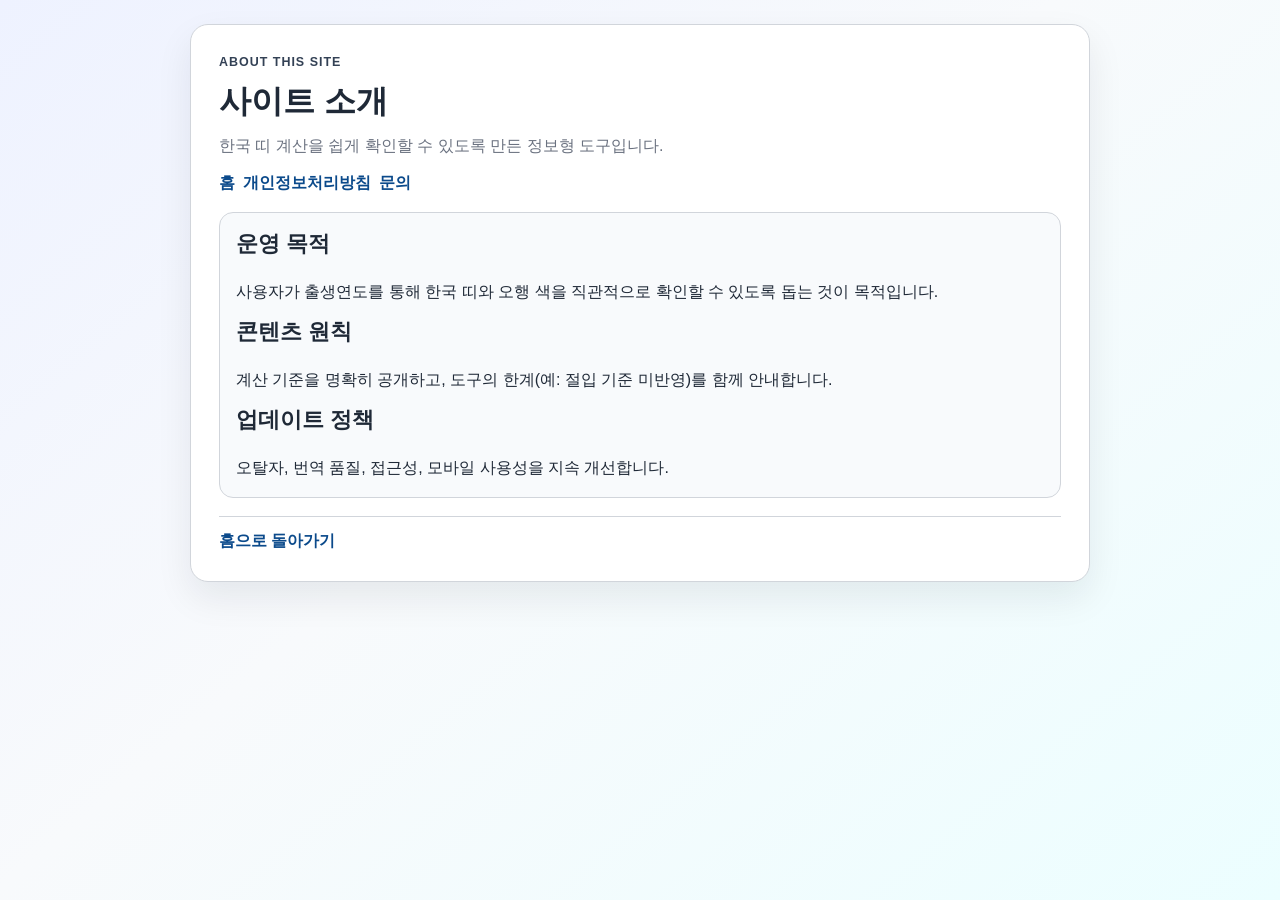
==== about.html @ 7830d873 "Add Korean zodiac intro page and content quality pages" ====
<!doctype html>
<html lang="ko">
<head>
  <meta charset="UTF-8">
  <meta name="viewport" content="width=device-width, initial-scale=1.0">
  <meta name="description" content="한국 띠 찾기 사이트 소개와 운영 원칙">
  <meta name="google-adsense-account" content="ca-pub-1729963445470866">
  <title>사이트 소개 | 한국 띠 찾기</title>
  <link rel="stylesheet" href="style.css">
</head>
<body>
  <main class="app subpage">
    <header class="site-header">
      <p class="eyebrow">About This Site</p>
      <h1>사이트 소개</h1>
      <p class="desc">한국 띠 계산을 쉽게 확인할 수 있도록 만든 정보형 도구입니다.</p>
      <nav class="top-nav" aria-label="Main">
        <a href="index.html">홈</a>
        <a href="privacy.html">개인정보처리방침</a>
        <a href="contact.html">문의</a>
      </nav>
    </header>

    <section class="panel info-block">
      <h2>운영 목적</h2>
      <p>사용자가 출생연도를 통해 한국 띠와 오행 색을 직관적으로 확인할 수 있도록 돕는 것이 목적입니다.</p>
      <h2>콘텐츠 원칙</h2>
      <p>계산 기준을 명확히 공개하고, 도구의 한계(예: 절입 기준 미반영)를 함께 안내합니다.</p>
      <h2>업데이트 정책</h2>
      <p>오탈자, 번역 품질, 접근성, 모바일 사용성을 지속 개선합니다.</p>
    </section>

    <footer class="site-footer">
      <p><a href="index.html">홈으로 돌아가기</a></p>
    </footer>
  </main>
</body>
</html>
---- style.css ----
:root {
  --bg: #f5f7fb;
  --card: #ffffff;
  --text: #1f2937;
  --muted: #6b7280;
  --line: #d1d5db;
  --primary: #0f172a;
  --soft: #f8fafc;
}

* {
  box-sizing: border-box;
}

body {
  margin: 0;
  min-height: 100vh;
  padding: 24px;
  font-family: "Noto Sans KR", sans-serif;
  color: var(--text);
  background: linear-gradient(140deg, #eef2ff, #f8fafc 45%, #ecfeff);
}

.app {
  width: min(900px, 100%);
  margin: 0 auto;
  background: var(--card);
  border: 1px solid var(--line);
  border-radius: 18px;
  padding: 28px;
  box-shadow: 0 16px 36px rgba(15, 23, 42, 0.08);
}

.site-header {
  margin-bottom: 18px;
}

.eyebrow {
  margin: 0 0 8px;
  font-size: 0.78rem;
  letter-spacing: 0.08em;
  text-transform: uppercase;
  color: #334155;
  font-weight: 700;
}

h1 {
  margin: 0 0 8px;
  font-size: 2rem;
}

h2 {
  margin: 0 0 10px;
  font-size: 1.35rem;
}

h3 {
  margin: 0 0 8px;
  font-size: 1.05rem;
}

p {
  margin: 0;
  line-height: 1.55;
}

.desc {
  margin: 0 0 14px;
  color: var(--muted);
}

.top-nav {
  display: flex;
  flex-wrap: wrap;
  gap: 8px;
}

.top-nav a,
.site-footer a {
  text-decoration: none;
  color: #0b4a8b;
  font-weight: 600;
}

.panel {
  border: 1px solid var(--line);
  border-radius: 14px;
  background: var(--soft);
  padding: 16px;
  margin-top: 16px;
}

.lang-switch {
  display: flex;
  gap: 8px;
  margin-bottom: 16px;
}

.lang-btn {
  font: inherit;
  border: 1px solid var(--line);
  background: #fff;
  color: var(--text);
  border-radius: 10px;
  padding: 8px 12px;
  cursor: pointer;
}

.lang-btn.active {
  background: var(--primary);
  color: #fff;
  border-color: var(--primary);
}

.form {
  display: grid;
  gap: 10px;
}

label {
  font-weight: 600;
}

input,
.submit-btn {
  font: inherit;
  padding: 12px;
  border-radius: 12px;
}

input {
  border: 1px solid var(--line);
}

#birthYear::selection {
  background: #2563eb;
  color: #ffffff;
}

.submit-btn {
  border: none;
  background: var(--primary);
  color: #fff;
  font-weight: 700;
  cursor: pointer;
}

.result {
  margin-top: 18px;
  border: 1px solid var(--line);
  border-radius: 14px;
  min-height: 250px;
  padding: 16px;
  background: #f8fafc;
}

.result-content {
  display: grid;
  grid-template-columns: minmax(220px, 260px) 1fr;
  gap: 16px;
  align-items: center;
}

.animal-figure {
  width: 100%;
  aspect-ratio: 1 / 1;
  overflow: hidden;
  padding: 10px;
  border-radius: 16px;
  background: rgba(255, 255, 255, 0.95);
  border: 1px solid rgba(255, 255, 255, 0.9);
  box-shadow: 0 10px 20px rgba(15, 23, 42, 0.1);
}

.animal-figure img {
  width: 100%;
  height: 100%;
  object-fit: contain;
  object-position: center;
  display: block;
}

.zodiac-name {
  margin: 0;
  font-size: 1.35rem;
  font-weight: 700;
}

.result-meta {
  display: grid;
  gap: 8px;
}

.color-tag {
  margin-top: 8px;
  display: inline-block;
  padding: 6px 10px;
  border-radius: 999px;
  color: #fff;
  font-weight: 600;
}

.result small {
  display: block;
  color: var(--muted);
}

.info-block {
  display: grid;
  gap: 12px;
}

.info-block p + p {
  margin-top: 6px;
}

.mini-grid {
  display: grid;
  gap: 10px;
  grid-template-columns: repeat(3, minmax(0, 1fr));
}

.mini-grid article,
.faq-list article {
  border: 1px solid #dbe3ef;
  background: #ffffff;
  border-radius: 10px;
  padding: 12px;
}

.faq-list {
  display: grid;
  gap: 10px;
}

.ad-wrap {
  margin-top: 16px;
  padding: 10px;
  border: 1px dashed #cbd5e1;
  border-radius: 12px;
  background: rgba(255, 255, 255, 0.65);
}

.site-footer {
  margin-top: 18px;
  padding-top: 12px;
  border-top: 1px solid var(--line);
  display: grid;
  gap: 10px;
}

.site-footer p {
  display: flex;
  flex-wrap: wrap;
  gap: 10px;
  color: #475569;
}

.muted {
  color: var(--muted);
}

.subpage h1 {
  margin-bottom: 10px;
}

@media (max-width: 760px) {
  body {
    padding: 12px;
  }

  .app {
    padding: 18px;
  }

  h1 {
    font-size: 1.6rem;
  }

  .result {
    min-height: 0;
  }

  .result-content {
    grid-template-columns: 1fr;
  }

  .animal-figure {
    max-width: 320px;
    margin-inline: auto;
  }

  .mini-grid {
    grid-template-columns: 1fr;
  }
}
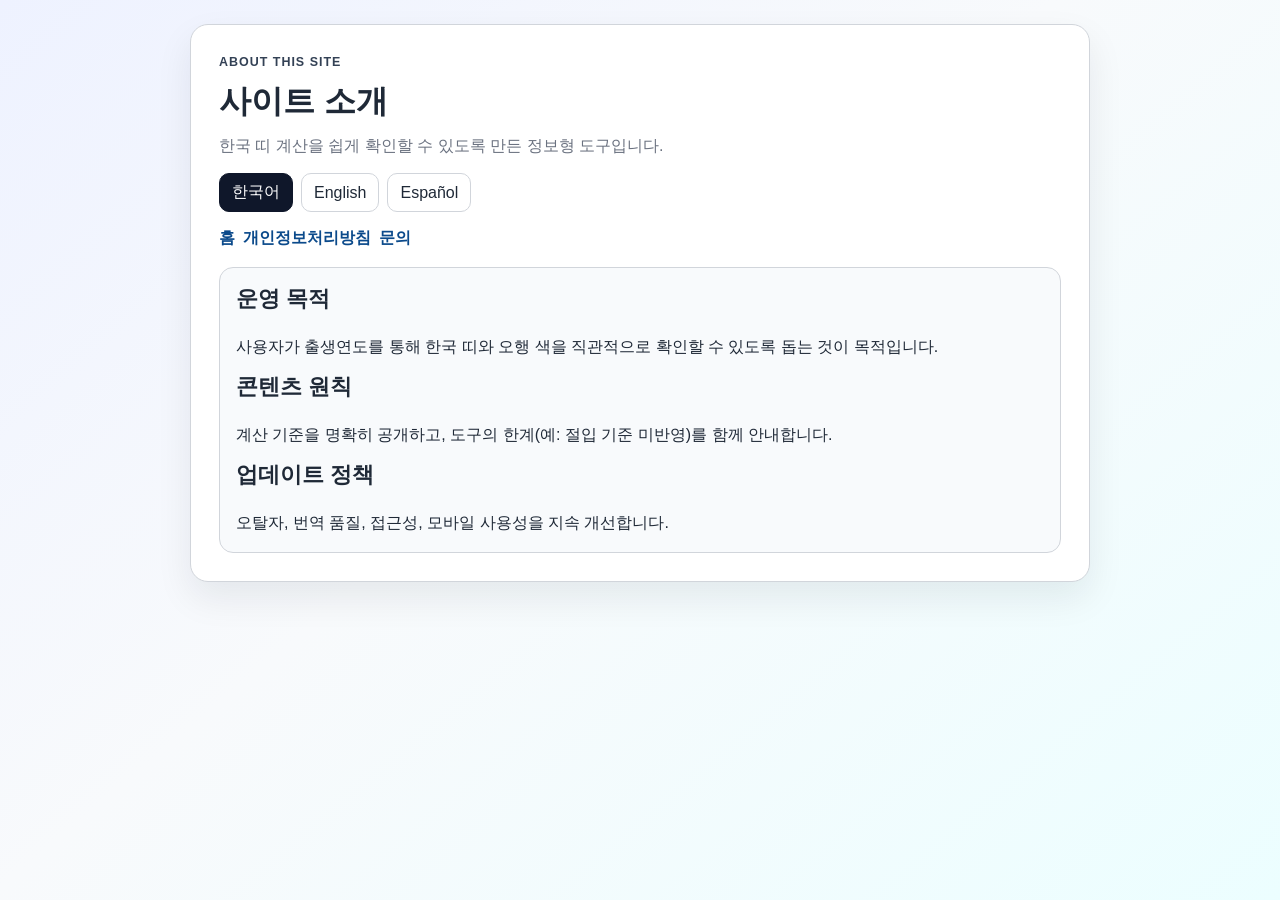
==== commit b470339f: "Add multilingual support to info pages and update footer links" ====
--- a/about.html
+++ b/about.html
@@ -12,27 +12,39 @@
   <main class="app subpage">
     <header class="site-header">
       <p class="eyebrow">About This Site</p>
-      <h1>사이트 소개</h1>
-      <p class="desc">한국 띠 계산을 쉽게 확인할 수 있도록 만든 정보형 도구입니다.</p>
+      <h1 id="pageTitle">사이트 소개</h1>
+      <p id="pageDesc" class="desc">한국 띠 계산을 쉽게 확인할 수 있도록 만든 정보형 도구입니다.</p>
+      <div class="lang-switch" role="group" aria-label="Language switcher">
+        <button type="button" class="lang-btn active" data-lang="ko">한국어</button>
+        <button type="button" class="lang-btn" data-lang="en">English</button>
+        <button type="button" class="lang-btn" data-lang="es">Español</button>
+      </div>
       <nav class="top-nav" aria-label="Main">
-        <a href="index.html">홈</a>
-        <a href="privacy.html">개인정보처리방침</a>
-        <a href="contact.html">문의</a>
+        <a id="navHome" href="index.html">홈</a>
+        <a id="navPrivacy" href="privacy.html">개인정보처리방침</a>
+        <a id="navContact" href="contact.html">문의</a>
       </nav>
     </header>
 
     <section class="panel info-block">
-      <h2>운영 목적</h2>
-      <p>사용자가 출생연도를 통해 한국 띠와 오행 색을 직관적으로 확인할 수 있도록 돕는 것이 목적입니다.</p>
-      <h2>콘텐츠 원칙</h2>
-      <p>계산 기준을 명확히 공개하고, 도구의 한계(예: 절입 기준 미반영)를 함께 안내합니다.</p>
-      <h2>업데이트 정책</h2>
-      <p>오탈자, 번역 품질, 접근성, 모바일 사용성을 지속 개선합니다.</p>
+      <h2 id="sec1Title">운영 목적</h2>
+      <p id="sec1Body">사용자가 출생연도를 통해 한국 띠와 오행 색을 직관적으로 확인할 수 있도록 돕는 것이 목적입니다.</p>
+      <h2 id="sec2Title">콘텐츠 원칙</h2>
+      <p id="sec2Body">계산 기준을 명확히 공개하고, 도구의 한계(예: 절입 기준 미반영)를 함께 안내합니다.</p>
+      <h2 id="sec3Title">업데이트 정책</h2>
+      <p id="sec3Body">오탈자, 번역 품질, 접근성, 모바일 사용성을 지속 개선합니다.</p>
     </section>
+  </main>
 
-    <footer class="site-footer">
-      <p><a href="index.html">홈으로 돌아가기</a></p>
-    </footer>
-  </main>
+  <script>
+    const ui = {
+      ko: { htmlLang: "ko", pageTitle: "사이트 소개", pageDesc: "한국 띠 계산을 쉽게 확인할 수 있도록 만든 정보형 도구입니다.", navHome: "홈", navPrivacy: "개인정보처리방침", navContact: "문의", sec1Title: "운영 목적", sec1Body: "사용자가 출생연도를 통해 한국 띠와 오행 색을 직관적으로 확인할 수 있도록 돕는 것이 목적입니다.", sec2Title: "콘텐츠 원칙", sec2Body: "계산 기준을 명확히 공개하고, 도구의 한계(예: 절입 기준 미반영)를 함께 안내합니다.", sec3Title: "업데이트 정책", sec3Body: "오탈자, 번역 품질, 접근성, 모바일 사용성을 지속 개선합니다." },
+      en: { htmlLang: "en", pageTitle: "About", pageDesc: "An informational tool to quickly check Korean zodiac animals and five-element colors.", navHome: "Home", navPrivacy: "Privacy", navContact: "Contact", sec1Title: "Purpose", sec1Body: "The goal is to help users quickly identify their Korean zodiac animal and color from birth year.", sec2Title: "Content Principles", sec2Body: "We disclose calculation rules clearly and explain known limits of the tool.", sec3Title: "Update Policy", sec3Body: "We continuously improve typo fixes, translation quality, accessibility, and mobile usability." },
+      es: { htmlLang: "es", pageTitle: "Acerca del sitio", pageDesc: "Herramienta informativa para consultar rapido el zodiaco coreano y los colores de los cinco elementos.", navHome: "Inicio", navPrivacy: "Privacidad", navContact: "Contacto", sec1Title: "Objetivo", sec1Body: "El objetivo es ayudar a los usuarios a identificar rapidamente su animal y color segun el ano de nacimiento.", sec2Title: "Principios de contenido", sec2Body: "Mostramos claramente las reglas de calculo y las limitaciones conocidas de la herramienta.", sec3Title: "Politica de actualizacion", sec3Body: "Mejoramos continuamente correcciones, traducciones, accesibilidad y experiencia movil." }
+    };
+    function setLanguage(lang) { const t = ui[lang]; document.documentElement.lang = t.htmlLang; Object.keys(t).forEach((k) => { if (k === "htmlLang") return; const n = document.getElementById(k); if (n) n.textContent = t[k]; }); document.querySelectorAll('.lang-btn').forEach((b)=>b.classList.toggle('active', b.dataset.lang===lang)); }
+    document.querySelector('.lang-switch').addEventListener('click', (e)=>{ const b=e.target.closest('.lang-btn'); if(!b) return; setLanguage(b.dataset.lang); });
+    setLanguage('ko');
+  </script>
 </body>
 </html>
--- a/style.css
+++ b/style.css
@@ -35,6 +35,20 @@
   margin-bottom: 18px;
 }
 
+.header-top {
+  display: flex;
+  justify-content: space-between;
+  align-items: flex-start;
+  gap: 12px;
+}
+
+.top-quick-links {
+  display: flex;
+  flex-wrap: wrap;
+  justify-content: flex-end;
+  gap: 8px;
+}
+
 .eyebrow {
   margin: 0 0 8px;
   font-size: 0.78rem;
@@ -80,6 +94,18 @@
   text-decoration: none;
   color: #0b4a8b;
   font-weight: 600;
+}
+
+.top-corner-link {
+  text-decoration: none;
+  color: #ffffff;
+  background: #0f172a;
+  border: 1px solid #0f172a;
+  border-radius: 999px;
+  padding: 7px 12px;
+  font-weight: 700;
+  font-size: 0.85rem;
+  white-space: nowrap;
 }
 
 .panel {
@@ -277,6 +303,15 @@
     font-size: 1.6rem;
   }
 
+  .header-top {
+    flex-direction: column;
+    align-items: flex-start;
+  }
+
+  .top-quick-links {
+    justify-content: flex-start;
+  }
+
   .result {
     min-height: 0;
   }
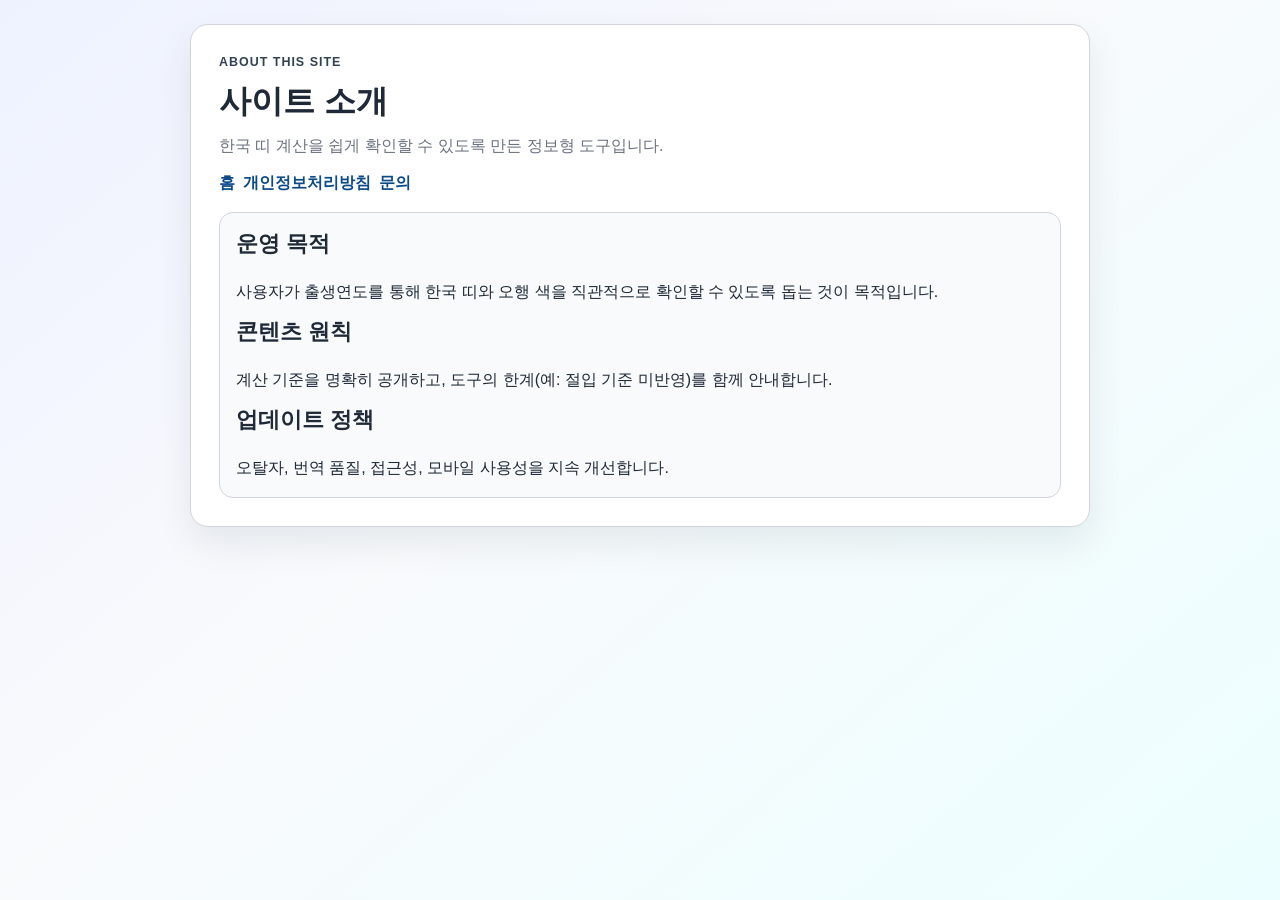
==== commit dd4556b6: "Apply main-page language setting across all subpages" ====
--- a/about.html
+++ b/about.html
@@ -14,11 +14,6 @@
       <p class="eyebrow">About This Site</p>
       <h1 id="pageTitle">사이트 소개</h1>
       <p id="pageDesc" class="desc">한국 띠 계산을 쉽게 확인할 수 있도록 만든 정보형 도구입니다.</p>
-      <div class="lang-switch" role="group" aria-label="Language switcher">
-        <button type="button" class="lang-btn active" data-lang="ko">한국어</button>
-        <button type="button" class="lang-btn" data-lang="en">English</button>
-        <button type="button" class="lang-btn" data-lang="es">Español</button>
-      </div>
       <nav class="top-nav" aria-label="Main">
         <a id="navHome" href="index.html">홈</a>
         <a id="navPrivacy" href="privacy.html">개인정보처리방침</a>
@@ -42,9 +37,9 @@
       en: { htmlLang: "en", pageTitle: "About", pageDesc: "An informational tool to quickly check Korean zodiac animals and five-element colors.", navHome: "Home", navPrivacy: "Privacy", navContact: "Contact", sec1Title: "Purpose", sec1Body: "The goal is to help users quickly identify their Korean zodiac animal and color from birth year.", sec2Title: "Content Principles", sec2Body: "We disclose calculation rules clearly and explain known limits of the tool.", sec3Title: "Update Policy", sec3Body: "We continuously improve typo fixes, translation quality, accessibility, and mobile usability." },
       es: { htmlLang: "es", pageTitle: "Acerca del sitio", pageDesc: "Herramienta informativa para consultar rapido el zodiaco coreano y los colores de los cinco elementos.", navHome: "Inicio", navPrivacy: "Privacidad", navContact: "Contacto", sec1Title: "Objetivo", sec1Body: "El objetivo es ayudar a los usuarios a identificar rapidamente su animal y color segun el ano de nacimiento.", sec2Title: "Principios de contenido", sec2Body: "Mostramos claramente las reglas de calculo y las limitaciones conocidas de la herramienta.", sec3Title: "Politica de actualizacion", sec3Body: "Mejoramos continuamente correcciones, traducciones, accesibilidad y experiencia movil." }
     };
-    function setLanguage(lang) { const t = ui[lang]; document.documentElement.lang = t.htmlLang; Object.keys(t).forEach((k) => { if (k === "htmlLang") return; const n = document.getElementById(k); if (n) n.textContent = t[k]; }); document.querySelectorAll('.lang-btn').forEach((b)=>b.classList.toggle('active', b.dataset.lang===lang)); }
-    document.querySelector('.lang-switch').addEventListener('click', (e)=>{ const b=e.target.closest('.lang-btn'); if(!b) return; setLanguage(b.dataset.lang); });
-    setLanguage('ko');
+    function setLanguage(lang) { const t = ui[lang] || ui.ko; document.documentElement.lang = t.htmlLang; Object.keys(t).forEach((k) => { if (k === "htmlLang") return; const n = document.getElementById(k); if (n) n.textContent = t[k]; }); }
+    function getSavedLanguage() { try { const saved = localStorage.getItem("site_lang"); return ui[saved] ? saved : "ko"; } catch (error) { return "ko"; } }
+    setLanguage(getSavedLanguage());
   </script>
 </body>
 </html>
